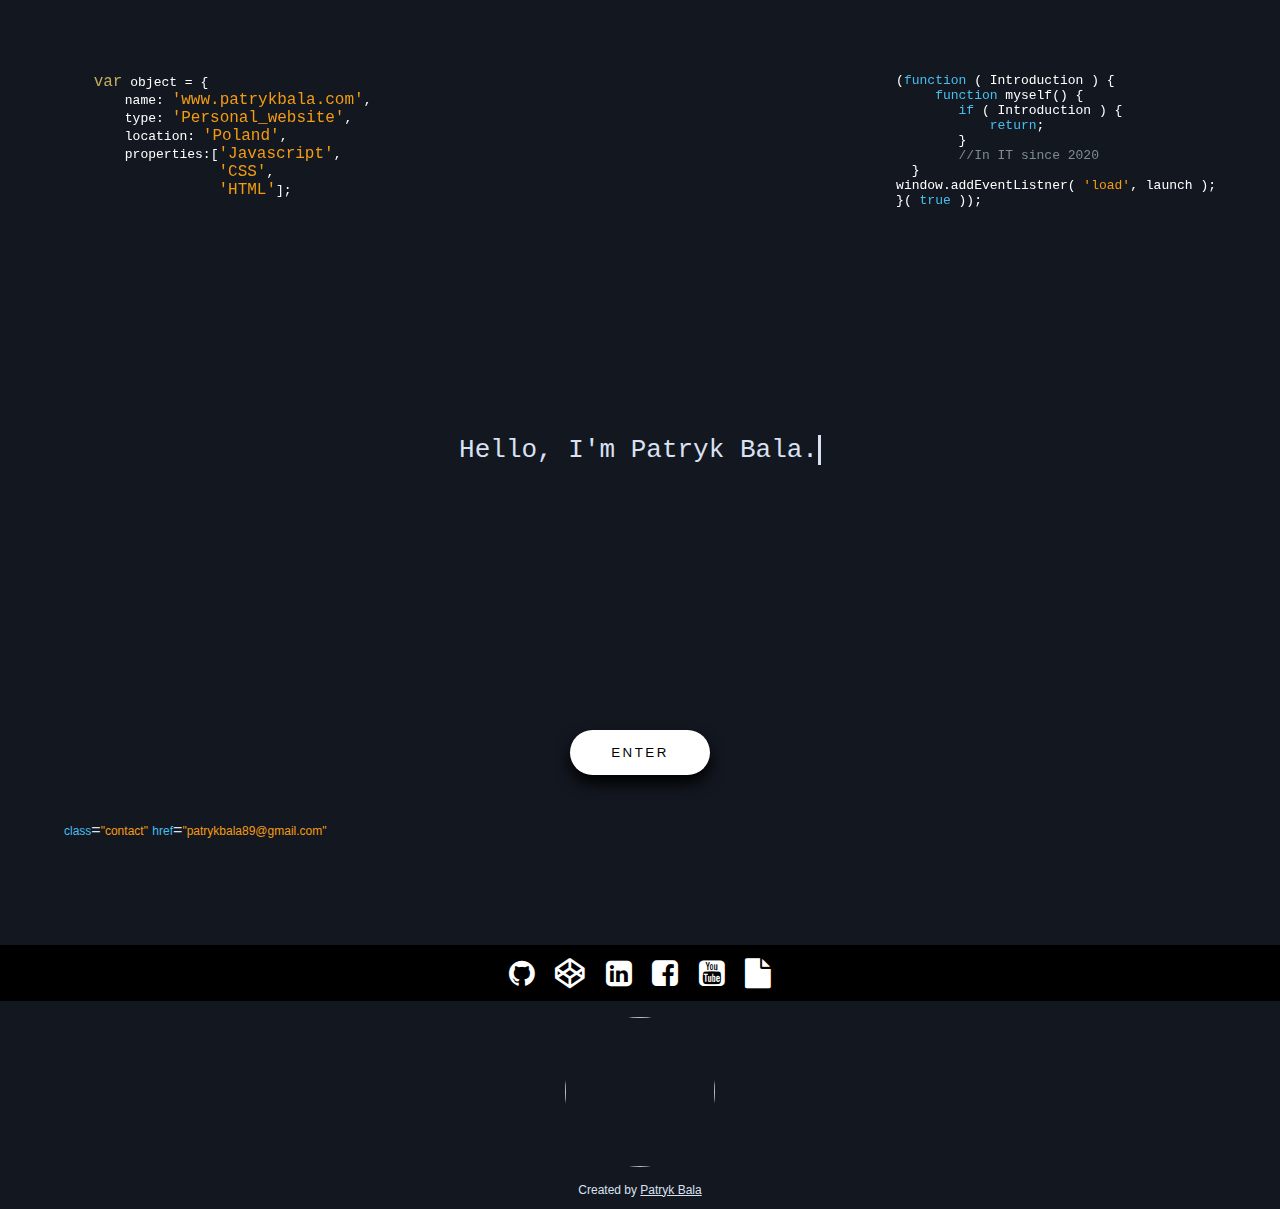
==== index.html @ e33e8120 "clean code and add some text" ====
<!DOCTYPE html>
<html lang="en">
<head>
    <meta charset="UTF-8">
    <meta http-equiv="X-UA-Compatible" content="IE=edge">
    <meta name="viewport" content="width=device-width, initial-scale=1.0">

    <!--css-->
    <link rel="stylesheet" href="css/index_style.css">
    <link rel="stylesheet" href="https://cdnjs.cloudflare.com/ajax/libs/font-awesome/4.7.0/css/font-awesome.min.css">

    <!--js-->
    <script src="js/script.js"></script>

    <title>Patryk Bala</title>
</head>
<body>
    <header>
        <pre id="description_text"><code>
            <span class="var_highlight">var</span> object = {
                name: <span class="string_highlight">'www.patrykbala.com'</span>,
                type: <span class="string_highlight">'Personal_website'</span>,
                location: <span class="string_highlight">'Poland'</span>,
                properties:[<span class="string_highlight">'Javascript'</span>,
                            <span class="string_highlight">'CSS'</span>,
                            <span class="string_highlight">'HTML'</span>];
        </code></pre>
        
        <pre class="wrap"><code>
                (<span class="blue">function</span> ( Introduction ) {
                     <span class="blue">function</span> myself() {
                        <span class="blue">if</span> ( Introduction ) {
                            <span class="blue">return</span>;
                        }
                        <span class="comment">//In IT since 2020</span>
                  }
                window.addEventListner( <span class="load">'load'</span>, launch );
                }( <span class="blue">true</span> ));
        </code></pre>
    </header>

    <section>
        <div class="typing_container">
            <div class="typing_text">
                <a>Hello, I'm Patryk Bala. </a>
                <a>Welcome to my website.</a>
            </div>
        </div>

    </section>
        <div class="button_container">
            <button class="enter_button">Enter</button>
        </div>
    <section>

        <div class="social-icons">
            <a href="https://github.com/PatrykBala" title="GitHub"><i class="fa fa-github" aria-hidden="true"></i></a>
            <a href="https://codepen.io/Patryk-Bala" title="Codepen"> <i class="fa fa-codepen" aria-hidden="true"></i></a>
            <a href="https://www.linkedin.com/in/patrykbala/" title="Linkedin"><i class="fa fa-linkedin-square" aria-hidden="true"></i></a>
            <a href="https://www.facebook.com/PatrykBala" title="Facebook"><i class="fa fa-facebook-square" aria-hidden="true"></i></a>
            <a href="https://www.youtube.com/@patrykbala6991/featured" title="YouTube"><i class="fa fa-youtube-square" aria-hidden="true"></i></a>
            <a href="#" title="WebCV"><i class="fa fa-file" aria-hidden="true"></i></a>
        </div>
    </section>

    <section class="about_me">
        <picture>
            <img class="me" src="img/Patryk_Bala.jpg"/>  
        </picture>
    </section>

    


<footer>
    <p>Created by <a href="https://github.com/PatrykBala/Responsive_portfolio_website">Patryk Bala</a></p>
    <p class="email_text"><a style="color: #48beef;">class</a>=<a style="color: #f39c12;">"contact"</a> <a style="color: #48beef;">href</a>=<a style="color: #f39c12;">"<a class="email_address" href="mailto: patrykbala89@gmail.com">patrykbala89@gmail.com"</a></a></p>
</footer>

</body>
</html>
---- css/index_style.css ----
:root {
  --background-global: hsl(220, 25%, 10%);
  --text-light: hsl(220, 50%, 90%);
  --text-color1: #7f8c8d;
  --text-color2: #f39c12;
  --text-color3: #C0AD60;
  --text-color4: #48beef;

  --white-color: #fff;
  --black-color: #000;
  --red-color: #d34c65;

  --shadow1: rgba(46, 229, 157, 0.4);
}

/*general*/
body {
  font-family: -apple-system, BlinkMacSystemFont, 'Segoe UI', 'Open Sans', sans-serif;
  margin: 0;
  padding: 0;
  color: var(--text-light);
  background: var(--background-global);
}

/*start container*/
.typing_container {
  height: 100vh;
  display: grid;
  place-items: center;
}
  
.typing_text {
  width: 23ch;
  animation:  typing1 2s steps(23), blink .5s step-end infinite alternate,
              typing2 2s steps(23, end) 3s forwards;
  white-space: nowrap;
  overflow: hidden;
  border-right: 3px solid;
  font-family: monospace;
  font-size: 2.0em;
  cursor: pointer;
}

/*header*/
/*description text*/
#description_text{
  position: fixed;
  top: 5%;
}

.var_highlight{
	color: var(--text-color3);
  font-size: large;
}

.string_highlight{
	color: var(--text-color2);
  font-size: large;
}

/*email*/
.email_address {
  color: var(--text-color2);
  text-decoration: none;
}

.email_text {
  position: absolute;
  bottom: 5%;
  left: 5%;
  font-size: medium;
}









/*code*/
.wrap {
  position: fixed;
  top: 5%;
  right: 5%;
}
code {
  color: var(--white-color);
}
span.blue {
  color: var(--text-color4);
}
span.comment {
  color: var(--text-color1);
}
span.load {
  color: var(--text-color2);
}
















/*button container*/
.button_container {
  display: flex;
  align-items: center;
  justify-content: center;
  position: relative;
  bottom: 170px;
}

.enter_button {
  width: 140px;
  height: 45px;
  text-transform: uppercase;
  letter-spacing: 2.5px;
  font-weight: 500;
  color: #000;
  background-color: #fff;
  border: none;
  border-radius: 45px;
  box-shadow: 0px 8px 15px var(--black-color);
  transition: all 0.3s ease 0s;
  cursor: pointer;
  outline: none;
  }

.enter_button:hover {
  background-color: #2EE59D;
  box-shadow: 0px 15px 20px var(--shadow1);
  color: #fff;
  transform: translateY(-7px);
}

/*social*/
.social-icons{
  padding: 1%;
  background-color: var(--black-color);
  text-align: center;
}

.social-icons a{
  color: var(--white-color);
  margin: 0 8px;
  text-decoration: none;
}
  
.social-icons a i{
  font-size: 30px;
  transition: all 300ms ease-in;
  transform: scale(1);
}

.social-icons a:hover i{
  box-shadow: 0px 0px 150px var(--);
  z-index: 2;

  transform: scale(1.5);
}

  @keyframes blink {
    50% {
      border-color: transparent
    }
  }

  @keyframes typing1 {
    from {
      width: 0;
    }
  }

  @keyframes typing2 {
    from {
      width: 23ch;
    }
    to {
      width: 46ch;
    }
  }

/*my picture*/
.me {
    display: block;
    margin: 1em auto;
    width: 150px;
    height: 150px;
    border-radius: 50%;
    position: relative;
    z-index: 2;
  }

.me:hover {
  border-radius: 20%;
}

/*footer*/
footer p, 
footer p a { 
    font-size: 12px;
    text-align: center; 
    color: var(--border-color); 
  }
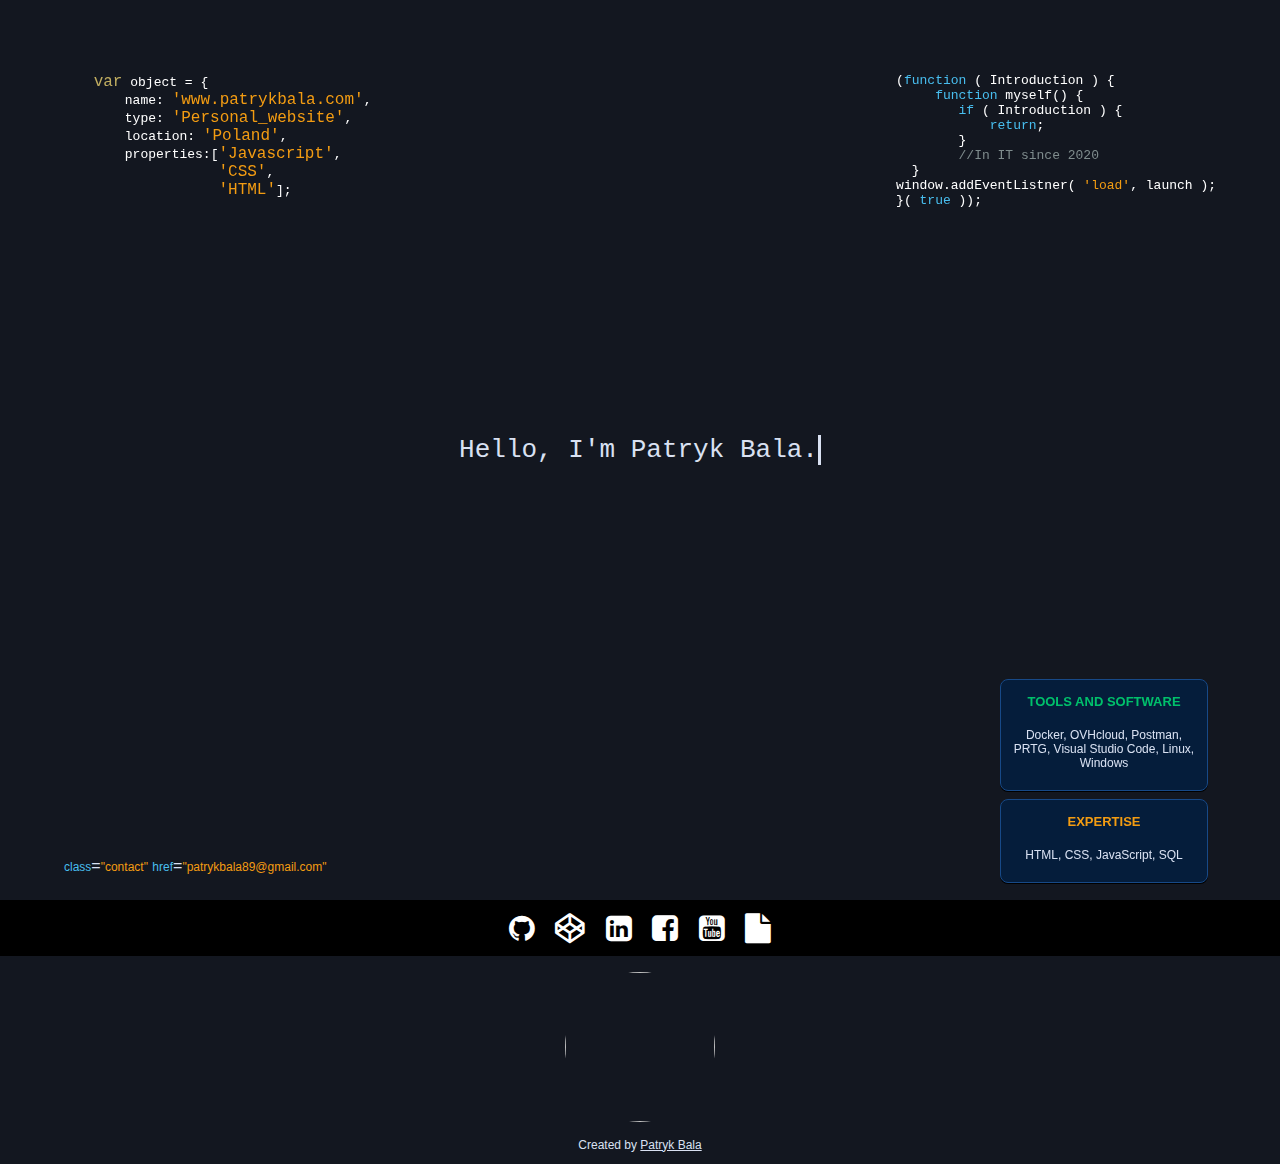
==== commit 602cc6bf: "clean code and add tools/expertise information" ====
--- a/index.html
+++ b/index.html
@@ -10,6 +10,7 @@
     <link rel="stylesheet" href="https://cdnjs.cloudflare.com/ajax/libs/font-awesome/4.7.0/css/font-awesome.min.css">
 
     <!--js-->
+    <script src='https://cdnjs.cloudflare.com/ajax/libs/jquery/3.1.0/jquery.min.js'></script><script  src="./script.js"></script>
     <script src="js/script.js"></script>
 
     <title>Patryk Bala</title>
@@ -46,13 +47,9 @@
                 <a>Welcome to my website.</a>
             </div>
         </div>
+    </section>
 
-    </section>
-        <div class="button_container">
-            <button class="enter_button">Enter</button>
-        </div>
     <section>
-
         <div class="social-icons">
             <a href="https://github.com/PatrykBala" title="GitHub"><i class="fa fa-github" aria-hidden="true"></i></a>
             <a href="https://codepen.io/Patryk-Bala" title="Codepen"> <i class="fa fa-codepen" aria-hidden="true"></i></a>
@@ -64,18 +61,67 @@
     </section>
 
     <section class="about_me">
-        <picture>
-            <img class="me" src="img/Patryk_Bala.jpg"/>  
-        </picture>
+        <div class="page_wrapper">
+            <picture>
+                <a class="btn trigger" href="javascript:;"><img class="me" src="img/Patryk_Bala.jpg"/></a>
+            </picture>
+          </div>
+          <div class="modal_wrapper">
+            <div class="modal">
+              <div class="head">
+                <a class="btn_close trigger" href="javascript:;"></a>
+              </div>
+              <div class="content">
+                <p>I’m a <a class="occupation">implementation and software service specialist</a>, dedicated to implementing and building (and sometimes designing) software.</p>
+                <p>My current focus is on automating the implementation process.</p>
+                <p>Here are some of the technologies I often work with:</p>
+                <li>Linux, Windows Server.</li>
+                <li>Git, Tortoise.</li>
+                <li>Tomcat.</li>
+                <li>SQL.</li>
+                <li>HTML, CSS.</li>
+                <li>JavaScript.</li>
+                <p>In my free time, I focus on:</p>
+                <li>Pyuthon, Java.</li>
+                <li>OVH Cloud.</li>
+                <li>Ansible.</li>
+              </div>
+            </div>
+          </div>
     </section>
 
-    
+    <footer>
+        <p>Created by <a href="https://github.com/PatrykBala/Responsive_portfolio_website">Patryk Bala</a></p>
+        <p class="email_text"><a style="color: #48beef;">class</a>=<a style="color: #f39c12;">"contact"</a> <a style="color: #48beef;">href</a>=<a style="color: #f39c12;">"<a class="email_address" href="mailto: patrykbala89@gmail.com">patrykbala89@gmail.com"</a></a></p>
 
-
-<footer>
-    <p>Created by <a href="https://github.com/PatrykBala/Responsive_portfolio_website">Patryk Bala</a></p>
-    <p class="email_text"><a style="color: #48beef;">class</a>=<a style="color: #f39c12;">"contact"</a> <a style="color: #48beef;">href</a>=<a style="color: #f39c12;">"<a class="email_address" href="mailto: patrykbala89@gmail.com">patrykbala89@gmail.com"</a></a></p>
-</footer>
+        <div class="block">
+            <div class="menu_wrapper">
+                <header class="font_green">
+                  <h2>Tools and software</h2>
+                </header>
+                <p>
+                    <a>Docker</a>, 
+                    <a>OVHcloud</a>, 
+                    <a>Postman</a>, 
+                    <a>PRTG</a>,
+                    <a>Visual Studio Code</a>,
+                    <a>Linux</a>,
+                    <a>Windows</a>
+                </p>
+            </div>
+            <div class="menu_wrapper">
+                <header class="font_orange">
+                  <h2>Expertise</h2>
+                </header>
+                <p>
+                    <a>HTML</a>, 
+                    <a>CSS</a>, 
+                    <a>JavaScript</a>, 
+                    <a>SQL</a>
+                </p>
+            </div>
+        </div>
+    </footer>
 
 </body>
 </html>--- a/css/index_style.css
+++ b/css/index_style.css
@@ -5,9 +5,11 @@
   --text-color2: #f39c12;
   --text-color3: #C0AD60;
   --text-color4: #48beef;
+  --text-color5: #00c06b;
 
   --white-color: #fff;
   --black-color: #000;
+  --grey-color: #494949;
   --red-color: #d34c65;
 
   --shadow1: rgba(46, 229, 157, 0.4);
@@ -58,27 +60,7 @@
   font-size: large;
 }
 
-/*email*/
-.email_address {
-  color: var(--text-color2);
-  text-decoration: none;
-}
-
-.email_text {
-  position: absolute;
-  bottom: 5%;
-  left: 5%;
-  font-size: medium;
-}
-
-
-
-
-
-
-
-
-
+/*header*/
 /*code*/
 .wrap {
   position: fixed;
@@ -98,53 +80,15 @@
   color: var(--text-color2);
 }
 
-
-
-
-
-
-
-
-
-
-
-
-
-
-
-
-/*button container*/
-.button_container {
-  display: flex;
-  align-items: center;
-  justify-content: center;
-  position: relative;
-  bottom: 170px;
-}
-
-.enter_button {
-  width: 140px;
-  height: 45px;
-  text-transform: uppercase;
-  letter-spacing: 2.5px;
-  font-weight: 500;
-  color: #000;
-  background-color: #fff;
-  border: none;
-  border-radius: 45px;
-  box-shadow: 0px 8px 15px var(--black-color);
-  transition: all 0.3s ease 0s;
-  cursor: pointer;
-  outline: none;
-  }
-
-.enter_button:hover {
-  background-color: #2EE59D;
-  box-shadow: 0px 15px 20px var(--shadow1);
-  color: #fff;
-  transform: translateY(-7px);
-}
-
+/*footer*/
+footer p, 
+footer p a { 
+    font-size: 12px;
+    text-align: center; 
+    color: var(--border-color); 
+  }
+
+/*footer*/
 /*social*/
 .social-icons{
   padding: 1%;
@@ -192,9 +136,10 @@
     }
   }
 
+/*footer*/
 /*my picture*/
 .me {
-    display: block;
+    display: block; /*TUTAJ POPRAWIĆ !!!!!!!!!!!!! KLIKANIE NA ZDJĘCIE*/
     margin: 1em auto;
     width: 150px;
     height: 150px;
@@ -207,10 +152,186 @@
   border-radius: 20%;
 }
 
-/*footer*/
-footer p, 
-footer p a { 
+.modal_wrapper {
+  width: 100%;
+  height: 60%;
+  position: fixed;
+  top: 0; 
+  left: 0;
+  background: var(--background-global);
+  opacity: 0;
+  visibility: visible;
+  transition: all 0.25s ease-in-out;
+}
+
+.modal_wrapper.open {
+  opacity: 1;
+  visibility: visible;
+}
+
+.modal {
+  width: 600px;
+  height: 400px;
+  margin: 50% 0 0 -300px;
+  position: relative;
+  top: 50%; 
+  left: 50%;
+  background: var(--grey-color);
+  transition: all 0.5s ease-in-out;
+}
+
+.modal_wrapper.open .modal {
+  margin-top: -200px;
+  opacity: 1;
+}
+
+.head{
+  padding: 1em 5%;
+  overflow: hidden;
+  background: var(--black-color);
+}
+
+.btn_close {
+  width: 32px;
+  height: 32px;
+  display: block;
+  float: right;
+}
+
+.btn_close::before, 
+.btn_close::after {
+  content: '';
+  width: 32px;
+  height: 6px;
+  display: block;
+  background: var(--white-color);
+}
+
+.btn_close::before {
+  margin-top: 12px;
+  transform:rotate(45deg);
+}
+
+.btn_close::after {
+  margin-top: -6px;
+  transform:rotate(-45deg);
+}
+
+.content {
+  padding: 1%;
+}
+
+.content p,
+.content li {
+  font-size: small;
+}
+
+.content li {
+  list-style-type: square;
+  color: var(--text-color2);
+}
+
+.content p .occupation {
+  color: var(--text-color4);
+}
+
+/*footer*/
+/*email*/
+.email_address {
+  color: var(--text-color2);
+  text-decoration: none;
+}
+
+.email_text {
+  position: absolute;
+  bottom: 1%;
+  left: 5%;
+  font-size: medium;
+}
+
+/*footer*/
+/*projects*/
+footer .block {
+  position: absolute;
+  bottom: 1%;
+  right: 5%;
+  font-size: medium;
+}
+
+.font_green {
+  color: var(--text-color5);
+}
+
+.font_orange {
+  color: var(--text-color2);
+}
+
+.menu_wrapper {
+  background-color: #051d3b;
+  border-radius: 8px;
+  border: 1.5px solid #174987;
+  box-shadow: 0 1px 0.5px #000;
+  margin: 8px;
+  padding: 8px;
+  width: 190px;
+  position: relative;
+  bottom: 0;
+  transition: all 0.5s;
+  text-align: center;
+}
+.menu_wrapper:hover {
+  border: 1.5px solid #74c0fc;
+  bottom: 10px;
+}
+.menu_wrapper h3 {
+  font-family: "Roboto Mono", "Courier New", monospace;
+  font-size: 12px;
+  line-height: 18px;
+  padding-top: 12px;
+}
+.menu_wrapper h2 {
+  font-family: "Inter", sans-serif;
+  font-size: 13px;
+  text-transform: uppercase;
+  font-weight: 800;
+  line-height: 5px;
+  padding-bottom: 12px;
+}
+.menu_wrapper a {
+  text-decoration: none;
+}
+
+/* @media (min-width: 768px) {
+  body {
+    padding: 100px 0;
+  }
+  .menu-wrapper {
+    width: 200px;
+    height: 208px;
+    text-align: start;
+    margin: 4px;
+    padding: 16px;
+  }
+  .source img {
+    width: 5%;
+  }
+  .menu-wrapper span {
+    border-radius: 4px;
+    font-size: 30px;
+    width: 40px;
+    height: 40px;
+    display: flex !important;
+    align-items: center;
+    justify-content: center;
+  }
+  .menu-wrapper p {
+    color: rgb(153, 152, 152);
     font-size: 12px;
-    text-align: center; 
-    color: var(--border-color); 
-  }+  }
+  .menu-wrapper .item {
+    color: #fff;
+  }
+  .menu-wrapper .item:hover {
+    text-decoration: underline;
+  }
+} */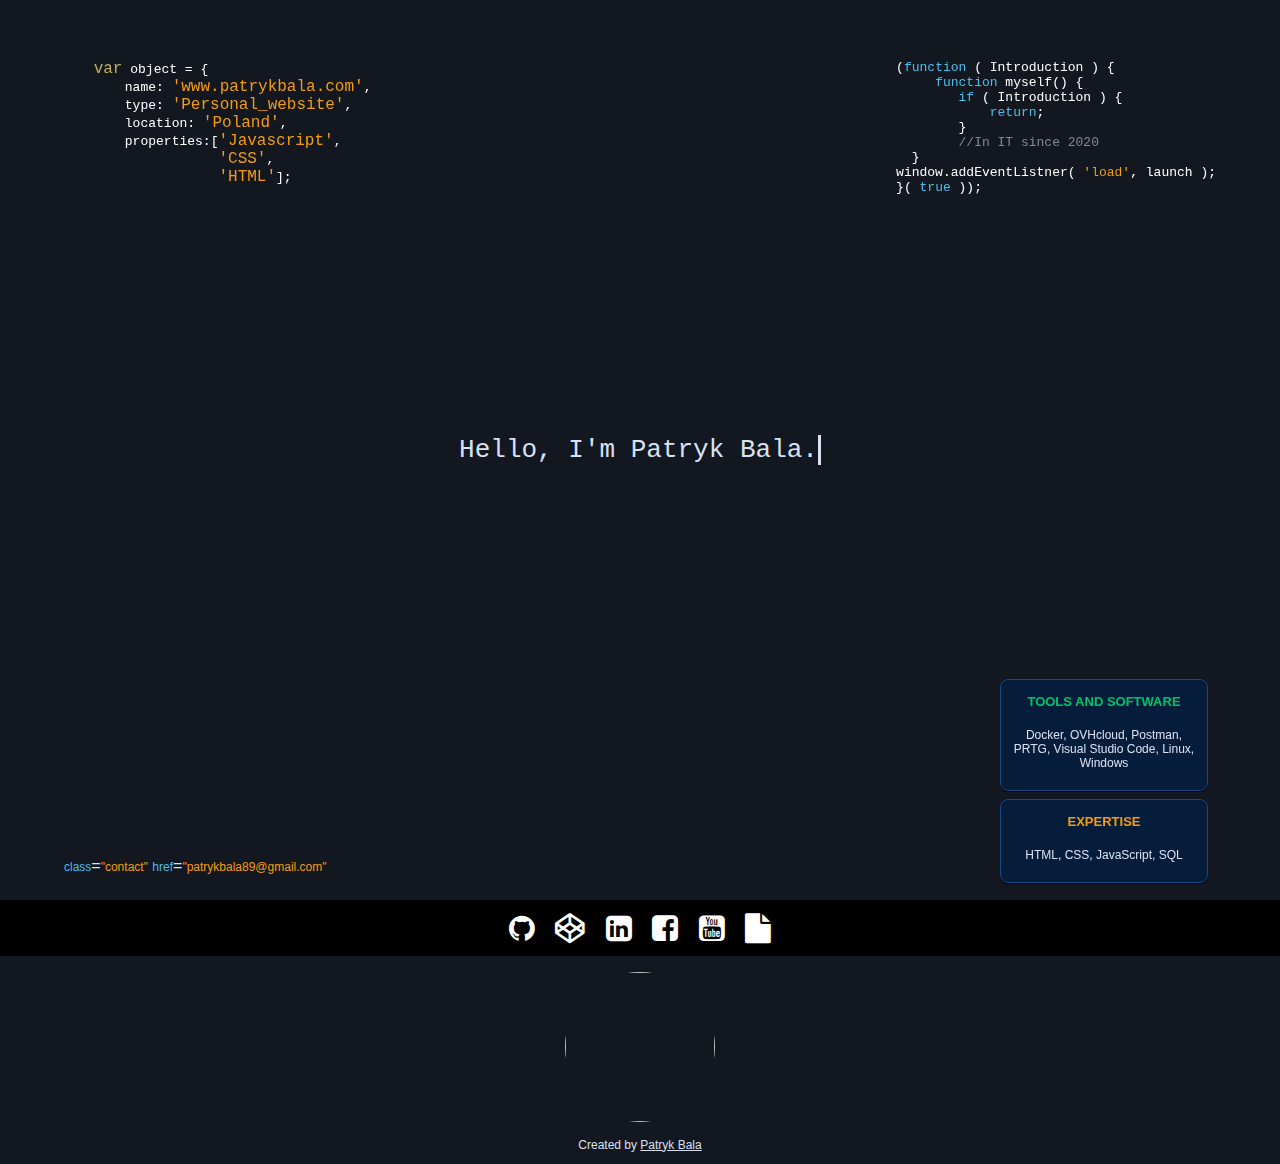
==== commit fb8860b7: "add responsive for mobile phones" ====
--- a/index.html
+++ b/index.html
@@ -100,7 +100,7 @@
                   <h2>Tools and software</h2>
                 </header>
                 <p>
-                    <a>Docker</a>, 
+                    <a href="https://hub.docker.com/u/patrykbala">Docker</a>, 
                     <a>OVHcloud</a>, 
                     <a>Postman</a>, 
                     <a>PRTG</a>,
@@ -115,7 +115,7 @@
                 </header>
                 <p>
                     <a>HTML</a>, 
-                    <a>CSS</a>, 
+                    <a href="https://github.com/PatrykBala?tab=repositories&q=&type=&language=css&sort=">CSS</a>, 
                     <a>JavaScript</a>, 
                     <a>SQL</a>
                 </p>
--- a/css/index_style.css
+++ b/css/index_style.css
@@ -47,7 +47,7 @@
 /*description text*/
 #description_text{
   position: fixed;
-  top: 5%;
+  top: 1%;
 }
 
 .var_highlight{
@@ -64,18 +64,22 @@
 /*code*/
 .wrap {
   position: fixed;
-  top: 5%;
+  top: 1%;
   right: 5%;
 }
+
 code {
   color: var(--white-color);
 }
+
 span.blue {
   color: var(--text-color4);
 }
+
 span.comment {
   color: var(--text-color1);
 }
+
 span.load {
   color: var(--text-color2);
 }
@@ -139,7 +143,7 @@
 /*footer*/
 /*my picture*/
 .me {
-    display: block; /*TUTAJ POPRAWIĆ !!!!!!!!!!!!! KLIKANIE NA ZDJĘCIE*/
+    display: grid;
     margin: 1em auto;
     width: 150px;
     height: 150px;
@@ -147,10 +151,6 @@
     position: relative;
     z-index: 2;
   }
-
-.me:hover {
-  border-radius: 20%;
-}
 
 .modal_wrapper {
   width: 100%;
@@ -279,16 +279,12 @@
   transition: all 0.5s;
   text-align: center;
 }
+
 .menu_wrapper:hover {
   border: 1.5px solid #74c0fc;
   bottom: 10px;
 }
-.menu_wrapper h3 {
-  font-family: "Roboto Mono", "Courier New", monospace;
-  font-size: 12px;
-  line-height: 18px;
-  padding-top: 12px;
-}
+
 .menu_wrapper h2 {
   font-family: "Inter", sans-serif;
   font-size: 13px;
@@ -301,37 +297,89 @@
   text-decoration: none;
 }
 
-/* @media (min-width: 768px) {
-  body {
-    padding: 100px 0;
-  }
-  .menu-wrapper {
-    width: 200px;
-    height: 208px;
-    text-align: start;
-    margin: 4px;
-    padding: 16px;
-  }
-  .source img {
-    width: 5%;
-  }
-  .menu-wrapper span {
-    border-radius: 4px;
-    font-size: 30px;
-    width: 40px;
-    height: 40px;
-    display: flex !important;
-    align-items: center;
-    justify-content: center;
-  }
-  .menu-wrapper p {
-    color: rgb(153, 152, 152);
-    font-size: 12px;
-  }
-  .menu-wrapper .item {
-    color: #fff;
-  }
-  .menu-wrapper .item:hover {
-    text-decoration: underline;
-  }
-} */+/*responsive*/
+@media screen and (max-width: 620px) {
+  /*for mobile phones*/
+
+  /*typing text*/
+  .typing_text {
+    font-size: 1.0em;
+  }
+
+  /*left text*/
+  #description_text{
+    font-size: 0.6em;
+    left: -8%;
+  }
+  
+  .var_highlight{
+    font-size: 0.6em;
+  }
+  
+  .string_highlight{
+    font-size: 0.6em;
+  }
+
+
+  /*right text*/
+  .wrap {
+    font-size: 0.6em;
+  }
+  
+  /*right bottom*/
+  footer p, 
+  footer p a { 
+    font-size: 0.6em;
+  }
+
+  .menu_wrapper {
+    width: 100px;
+  }
+
+  footer .block {
+    font-size: 0.6em;
+  }
+
+  .menu_wrapper h2 {
+    font-size: 0.6em;
+  }
+
+  /*social icons*/
+  .social-icons a i{
+    font-size: 1.5em;
+  }
+
+  /*image*/
+  .me {
+    width: 120px;
+    height: 120px;
+  }
+
+  /*left bottom*/
+  .email_address {
+    font-size: 0.6em;
+  }
+
+  .email_text {
+    font-size: 0.6em;
+  }
+
+  /**/
+  .modal {
+    width: 80%;
+    height: 90%;
+    margin: 50% 0 0 -40%;
+  }
+  
+  .content p,
+  .content li {
+    font-size: 0.7em;
+  }
+
+  .btn_close::before, 
+  .btn_close::after {
+    width: 70%;
+  }
+
+
+}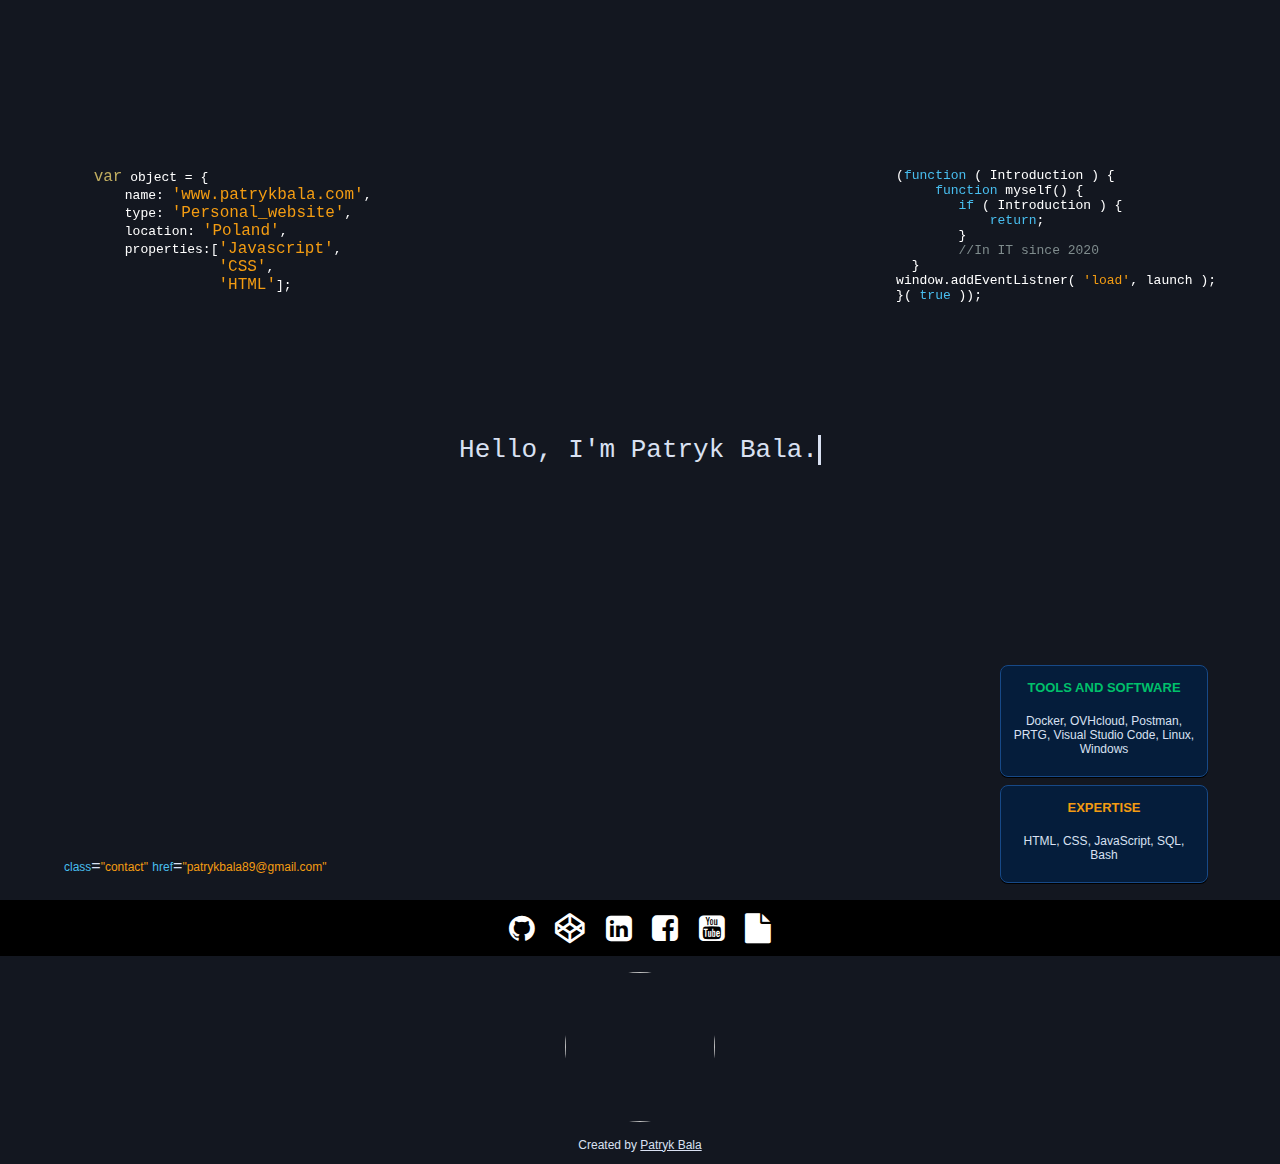
==== commit 789a8d09: "end of project" ====
--- a/index.html
+++ b/index.html
@@ -56,42 +56,20 @@
             <a href="https://www.linkedin.com/in/patrykbala/" title="Linkedin"><i class="fa fa-linkedin-square" aria-hidden="true"></i></a>
             <a href="https://www.facebook.com/PatrykBala" title="Facebook"><i class="fa fa-facebook-square" aria-hidden="true"></i></a>
             <a href="https://www.youtube.com/@patrykbala6991/featured" title="YouTube"><i class="fa fa-youtube-square" aria-hidden="true"></i></a>
-            <a href="#" title="WebCV"><i class="fa fa-file" aria-hidden="true"></i></a>
+            <a href="file/Patryk_Bala_CV_ENG.pdf" title="CV"><i class="fa fa-file" aria-hidden="true"></i></a>
         </div>
     </section>
 
     <section class="about_me">
         <div class="page_wrapper">
             <picture>
-                <a class="btn trigger" href="javascript:;"><img class="me" src="img/Patryk_Bala.jpg"/></a>
+                <img class="me" src="img/Patryk_Bala.jpg"/>
             </picture>
-          </div>
-          <div class="modal_wrapper">
-            <div class="modal">
-              <div class="head">
-                <a class="btn_close trigger" href="javascript:;"></a>
-              </div>
-              <div class="content">
-                <p>I’m a <a class="occupation">implementation and software service specialist</a>, dedicated to implementing and building (and sometimes designing) software.</p>
-                <p>My current focus is on automating the implementation process.</p>
-                <p>Here are some of the technologies I often work with:</p>
-                <li>Linux, Windows Server.</li>
-                <li>Git, Tortoise.</li>
-                <li>Tomcat.</li>
-                <li>SQL.</li>
-                <li>HTML, CSS.</li>
-                <li>JavaScript.</li>
-                <p>In my free time, I focus on:</p>
-                <li>Pyuthon, Java.</li>
-                <li>OVH Cloud.</li>
-                <li>Ansible.</li>
-              </div>
-            </div>
-          </div>
+
     </section>
 
     <footer>
-        <p>Created by <a href="https://github.com/PatrykBala/Responsive_portfolio_website">Patryk Bala</a></p>
+        <p>Created by <a class="PatrykBala_github" href="https://github.com/PatrykBala/Responsive_portfolio_website">Patryk Bala</a></p>
         <p class="email_text"><a style="color: #48beef;">class</a>=<a style="color: #f39c12;">"contact"</a> <a style="color: #48beef;">href</a>=<a style="color: #f39c12;">"<a class="email_address" href="mailto: patrykbala89@gmail.com">patrykbala89@gmail.com"</a></a></p>
 
         <div class="block">
@@ -117,7 +95,8 @@
                     <a>HTML</a>, 
                     <a href="https://github.com/PatrykBala?tab=repositories&q=&type=&language=css&sort=">CSS</a>, 
                     <a>JavaScript</a>, 
-                    <a>SQL</a>
+                    <a>SQL</a>,
+                    <a>Bash</a>
                 </p>
             </div>
         </div>
